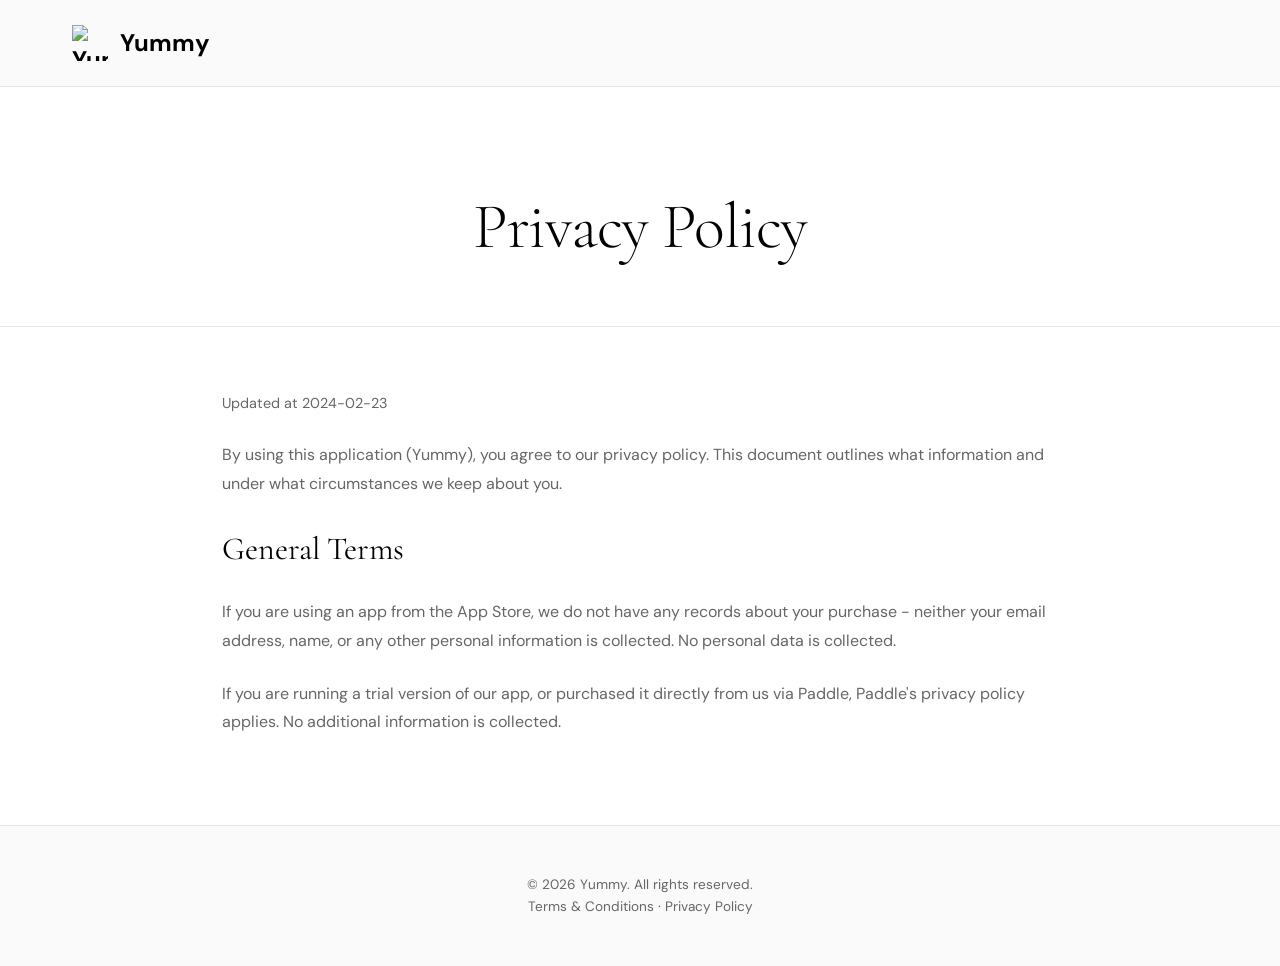
==== privacy/index.html @ 9a94268c "Deploy 2026-02-28 12:42:55" ====
<!doctype html><html lang="en"><head><title>Yummy | Privacy Policy</title><script type="application/ld+json">{
          "@context": "https://schema.org",
          "@type": "SoftwareApplication",
          "image": "https://getyummy.app/images/logo.png",
          "name": "Yummy",
          "operatingSystem": "macOS",
          "description" : "Effortlessly download videos and music from popular video platforms and hundreds of supported websites. Convert and export them to your preferred format with just a few clicks. Perfect for archiving educational content, personal projects, and creative commons materials. Simple, fast, and no-fuss.",
          "downloadURL" : "https://github.com/YummyVideos/yummy/releases/latest/download/Yummy.zip",
          "applicationCategory": "MultimediaApplication",
          "offers": {
            "@type": "Offer",
            "price": "14.99",
            "priceCurrency": "USD"
          }
        }</script><meta charset="utf-8"><meta name="viewport" content="width=device-width,initial-scale=1,shrink-to-fit=no"><meta name="description" content="Effortlessly download videos and music from popular video platforms and hundreds of supported websites. Convert and export them to your preferred format with just a few clicks. Perfect for archiving educational content, personal projects, and creative commons materials. Simple, fast, and no-fuss."><meta name="keywords" content="video downloader, video archiving tool, media converter, mac video downloader, download educational videos, video backup tool, content archiving, mac app, media management"><meta name="robots" content="noindex"><link rel="canonical" href="https://getyummy.app"><meta property="og:type" content="website"><meta property="og:url" content="https://getyummy.app"><meta property="og:title" content="Yummy | Privacy Policy"><meta property="og:description" content="Effortlessly download videos and music from popular video platforms and hundreds of supported websites. Convert and export them to your preferred format with just a few clicks. Perfect for archiving educational content, personal projects, and creative commons materials. Simple, fast, and no-fuss."><meta property="og:image" content="https://getyummy.app/images/thumbshot.png"><meta property="twitter:card" content="summary_large_image"><meta property="twitter:url" content="https://getyummy.app"><meta property="twitter:title" content="Yummy | Privacy Policy"><meta property="twitter:description" content="Effortlessly download videos and music from popular video platforms and hundreds of supported websites. Convert and export them to your preferred format with just a few clicks. Perfect for archiving educational content, personal projects, and creative commons materials. Simple, fast, and no-fuss."><meta property="twitter:image" content="https://getyummy.app/images/thumbshot.png"><link rel="apple-touch-icon" sizes="57x57" href="favico/apple-icon-57x57.png"><link rel="apple-touch-icon" sizes="60x60" href="favico/apple-icon-60x60.png"><link rel="apple-touch-icon" sizes="72x72" href="favico/apple-icon-72x72.png"><link rel="apple-touch-icon" sizes="76x76" href="favico/apple-icon-76x76.png"><link rel="apple-touch-icon" sizes="114x114" href="favico/apple-icon-114x114.png"><link rel="apple-touch-icon" sizes="120x120" href="favico/apple-icon-120x120.png"><link rel="apple-touch-icon" sizes="144x144" href="favico/apple-icon-144x144.png"><link rel="apple-touch-icon" sizes="152x152" href="favico/apple-icon-152x152.png"><link rel="apple-touch-icon" sizes="180x180" href="favico/apple-icon-180x180.png"><link rel="icon" type="image/png" sizes="192x192" href="favico/android-icon-192x192.png"><link rel="icon" type="image/png" sizes="32x32" href="favico/favicon-32x32.png"><link rel="icon" type="image/png" sizes="96x96" href="favico/favicon-96x96.png"><link rel="icon" type="image/png" sizes="16x16" href="favico/favicon-16x16.png"><link rel="manifest" href="manifest.json"><meta name="msapplication-TileColor" content="#ffffff"><meta name="msapplication-TileImage" content="favico/ms-icon-144x144.png"><meta name="theme-color" content="#ffffff"><link rel="preconnect" href="https://fonts.googleapis.com"><link rel="preconnect" href="https://fonts.gstatic.com" crossorigin><link href="https://fonts.googleapis.com/css2?family=DM+Sans:wght@400;500;700&family=Cormorant+Garamond:wght@300;400&display=swap" rel="stylesheet"><style>:root{--primary:#000;--secondary:#666;--accent:#0066FF;--bg:#FAFAFA;--white:#FFF;--border:#E5E5E5}*{margin:0;padding:0;box-sizing:border-box}body{font-family:'DM Sans',-apple-system,BlinkMacSystemFont,sans-serif;color:var(--primary);background:var(--bg);line-height:1.6;-webkit-font-smoothing:antialiased}.container{max-width:900px;margin:0 auto;padding:0 2rem}nav{position:fixed;top:0;left:0;right:0;background:rgba(250,250,250,.95);backdrop-filter:blur(20px);z-index:1000;border-bottom:1px solid var(--border)}.nav-content{max-width:1200px;margin:0 auto;padding:1.5rem 2rem;display:flex;justify-content:space-between;align-items:center}.logo{display:flex;align-items:center;gap:.75rem;font-size:1.5rem;font-weight:700;text-decoration:none;color:var(--primary)}.logo img{width:36px;height:36px}.hero{padding:12rem 0 4rem;text-align:center;background:var(--white);border-bottom:1px solid var(--border)}.hero h1{font-family:'Cormorant Garamond',serif;font-size:clamp(2.5rem,6vw,4rem);font-weight:300;line-height:1.1;letter-spacing:-.02em}.content{padding:4rem 0;background:var(--white)}.content p{margin-bottom:1.5rem;color:var(--secondary);line-height:1.8}.content h2{font-family:'Cormorant Garamond',serif;font-size:2rem;font-weight:400;margin:3rem 0 1.5rem;color:var(--primary)}.content h2:first-of-type{margin-top:0}.content a{color:var(--primary);text-decoration:underline}.content a:hover{color:var(--accent)}.updated{color:var(--secondary);font-size:.9rem;margin-bottom:2rem}footer{padding:3rem 0;border-top:1px solid var(--border);text-align:center}.footer-content{max-width:900px;margin:0 auto}.footer-links{font-size:.85rem;color:var(--secondary)}.footer-links a{color:var(--secondary);text-decoration:none;transition:color .2s}.footer-links a:hover{color:var(--primary)}@media (max-width:768px){.hero{padding:10rem 0 3rem}.content{padding:3rem 0}.content h2{font-size:1.5rem}}</style><script async src="https://cdn.paddle.com/paddle/paddle.js" onload="Paddle.Setup({vendor:8559})"></script><script async src="https://www.googletagmanager.com/gtag/js?id=G-8RJ3T54GXT"></script><script>function gtag(){dataLayer.push(arguments)}window.dataLayer=window.dataLayer||[],gtag("js",new Date),gtag("config","G-8RJ3T54GXT")</script></head><body><nav><div class="nav-content"><a href="index.html" class="logo"><img src="images/logo.png" alt="Yummy Logo"> <span>Yummy</span></a></div></nav><section class="hero"><div class="container"><h1>Privacy Policy</h1></div></section><section class="content"><div class="container"><p class="updated">Updated at 2024-02-23</p><p>By using this application (Yummy), you agree to our privacy policy. This document outlines what information and under what circumstances we keep about you.</p><h2>General Terms</h2><p>If you are using an app from the App Store, we do not have any records about your purchase - neither your email address, name, or any other personal information is collected. No personal data is collected.</p><p>If you are running a trial version of our app, or purchased it directly from us via Paddle, Paddle's privacy policy applies. No additional information is collected.</p></div></section><footer><div class="container"><div class="footer-content"><div class="footer-links"><p>© 2026 Yummy. All rights reserved.</p><p><a href="https://getyummy.app/tos.html">Terms & Conditions</a> · <a href="/privacy.html">Privacy Policy</a></p></div></div></div></footer></body></html>
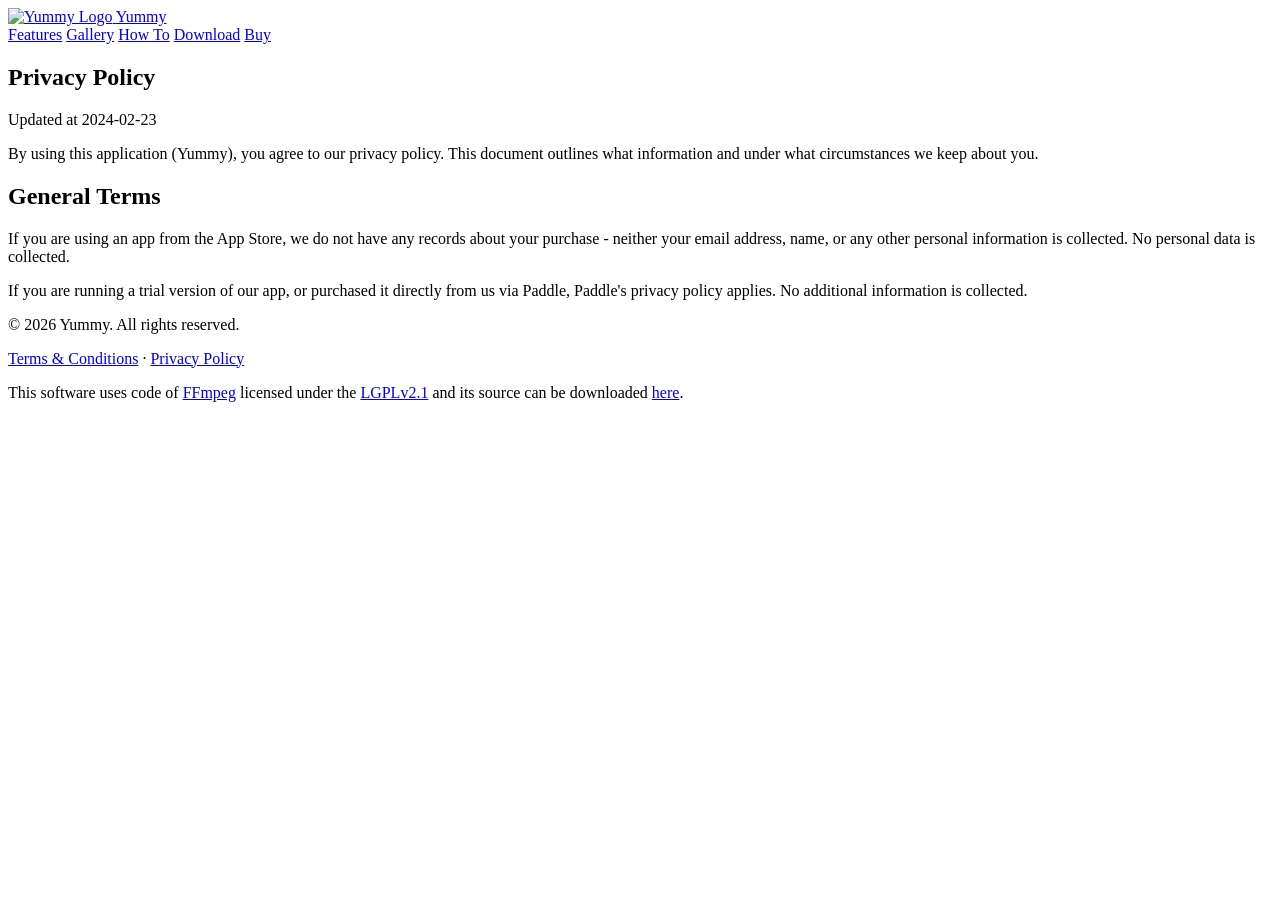
==== commit 88cce49c: "Deploy 2026-02-28 13:26:47" ====
--- a/privacy/index.html
+++ b/privacy/index.html
@@ -1,4 +1,4 @@
-<!doctype html><html lang="en"><head><title>Yummy | Privacy Policy</title><script type="application/ld+json">{
+<!doctype html><html lang="en"><head><title>Yummy | The Ultimate Video Downloader for Mac</title><script type="application/ld+json">{
           "@context": "https://schema.org",
           "@type": "SoftwareApplication",
           "image": "https://getyummy.app/images/logo.png",
@@ -12,4 +12,4 @@
             "price": "14.99",
             "priceCurrency": "USD"
           }
-        }</script><meta charset="utf-8"><meta name="viewport" content="width=device-width,initial-scale=1,shrink-to-fit=no"><meta name="description" content="Effortlessly download videos and music from popular video platforms and hundreds of supported websites. Convert and export them to your preferred format with just a few clicks. Perfect for archiving educational content, personal projects, and creative commons materials. Simple, fast, and no-fuss."><meta name="keywords" content="video downloader, video archiving tool, media converter, mac video downloader, download educational videos, video backup tool, content archiving, mac app, media management"><meta name="robots" content="noindex"><link rel="canonical" href="https://getyummy.app"><meta property="og:type" content="website"><meta property="og:url" content="https://getyummy.app"><meta property="og:title" content="Yummy | Privacy Policy"><meta property="og:description" content="Effortlessly download videos and music from popular video platforms and hundreds of supported websites. Convert and export them to your preferred format with just a few clicks. Perfect for archiving educational content, personal projects, and creative commons materials. Simple, fast, and no-fuss."><meta property="og:image" content="https://getyummy.app/images/thumbshot.png"><meta property="twitter:card" content="summary_large_image"><meta property="twitter:url" content="https://getyummy.app"><meta property="twitter:title" content="Yummy | Privacy Policy"><meta property="twitter:description" content="Effortlessly download videos and music from popular video platforms and hundreds of supported websites. Convert and export them to your preferred format with just a few clicks. Perfect for archiving educational content, personal projects, and creative commons materials. Simple, fast, and no-fuss."><meta property="twitter:image" content="https://getyummy.app/images/thumbshot.png"><link rel="apple-touch-icon" sizes="57x57" href="favico/apple-icon-57x57.png"><link rel="apple-touch-icon" sizes="60x60" href="favico/apple-icon-60x60.png"><link rel="apple-touch-icon" sizes="72x72" href="favico/apple-icon-72x72.png"><link rel="apple-touch-icon" sizes="76x76" href="favico/apple-icon-76x76.png"><link rel="apple-touch-icon" sizes="114x114" href="favico/apple-icon-114x114.png"><link rel="apple-touch-icon" sizes="120x120" href="favico/apple-icon-120x120.png"><link rel="apple-touch-icon" sizes="144x144" href="favico/apple-icon-144x144.png"><link rel="apple-touch-icon" sizes="152x152" href="favico/apple-icon-152x152.png"><link rel="apple-touch-icon" sizes="180x180" href="favico/apple-icon-180x180.png"><link rel="icon" type="image/png" sizes="192x192" href="favico/android-icon-192x192.png"><link rel="icon" type="image/png" sizes="32x32" href="favico/favicon-32x32.png"><link rel="icon" type="image/png" sizes="96x96" href="favico/favicon-96x96.png"><link rel="icon" type="image/png" sizes="16x16" href="favico/favicon-16x16.png"><link rel="manifest" href="manifest.json"><meta name="msapplication-TileColor" content="#ffffff"><meta name="msapplication-TileImage" content="favico/ms-icon-144x144.png"><meta name="theme-color" content="#ffffff"><link rel="preconnect" href="https://fonts.googleapis.com"><link rel="preconnect" href="https://fonts.gstatic.com" crossorigin><link href="https://fonts.googleapis.com/css2?family=DM+Sans:wght@400;500;700&family=Cormorant+Garamond:wght@300;400&display=swap" rel="stylesheet"><style>:root{--primary:#000;--secondary:#666;--accent:#0066FF;--bg:#FAFAFA;--white:#FFF;--border:#E5E5E5}*{margin:0;padding:0;box-sizing:border-box}body{font-family:'DM Sans',-apple-system,BlinkMacSystemFont,sans-serif;color:var(--primary);background:var(--bg);line-height:1.6;-webkit-font-smoothing:antialiased}.container{max-width:900px;margin:0 auto;padding:0 2rem}nav{position:fixed;top:0;left:0;right:0;background:rgba(250,250,250,.95);backdrop-filter:blur(20px);z-index:1000;border-bottom:1px solid var(--border)}.nav-content{max-width:1200px;margin:0 auto;padding:1.5rem 2rem;display:flex;justify-content:space-between;align-items:center}.logo{display:flex;align-items:center;gap:.75rem;font-size:1.5rem;font-weight:700;text-decoration:none;color:var(--primary)}.logo img{width:36px;height:36px}.hero{padding:12rem 0 4rem;text-align:center;background:var(--white);border-bottom:1px solid var(--border)}.hero h1{font-family:'Cormorant Garamond',serif;font-size:clamp(2.5rem,6vw,4rem);font-weight:300;line-height:1.1;letter-spacing:-.02em}.content{padding:4rem 0;background:var(--white)}.content p{margin-bottom:1.5rem;color:var(--secondary);line-height:1.8}.content h2{font-family:'Cormorant Garamond',serif;font-size:2rem;font-weight:400;margin:3rem 0 1.5rem;color:var(--primary)}.content h2:first-of-type{margin-top:0}.content a{color:var(--primary);text-decoration:underline}.content a:hover{color:var(--accent)}.updated{color:var(--secondary);font-size:.9rem;margin-bottom:2rem}footer{padding:3rem 0;border-top:1px solid var(--border);text-align:center}.footer-content{max-width:900px;margin:0 auto}.footer-links{font-size:.85rem;color:var(--secondary)}.footer-links a{color:var(--secondary);text-decoration:none;transition:color .2s}.footer-links a:hover{color:var(--primary)}@media (max-width:768px){.hero{padding:10rem 0 3rem}.content{padding:3rem 0}.content h2{font-size:1.5rem}}</style><script async src="https://cdn.paddle.com/paddle/paddle.js" onload="Paddle.Setup({vendor:8559})"></script><script async src="https://www.googletagmanager.com/gtag/js?id=G-8RJ3T54GXT"></script><script>function gtag(){dataLayer.push(arguments)}window.dataLayer=window.dataLayer||[],gtag("js",new Date),gtag("config","G-8RJ3T54GXT")</script></head><body><nav><div class="nav-content"><a href="index.html" class="logo"><img src="images/logo.png" alt="Yummy Logo"> <span>Yummy</span></a></div></nav><section class="hero"><div class="container"><h1>Privacy Policy</h1></div></section><section class="content"><div class="container"><p class="updated">Updated at 2024-02-23</p><p>By using this application (Yummy), you agree to our privacy policy. This document outlines what information and under what circumstances we keep about you.</p><h2>General Terms</h2><p>If you are using an app from the App Store, we do not have any records about your purchase - neither your email address, name, or any other personal information is collected. No personal data is collected.</p><p>If you are running a trial version of our app, or purchased it directly from us via Paddle, Paddle's privacy policy applies. No additional information is collected.</p></div></section><footer><div class="container"><div class="footer-content"><div class="footer-links"><p>© 2026 Yummy. All rights reserved.</p><p><a href="https://getyummy.app/tos.html">Terms & Conditions</a> · <a href="/privacy.html">Privacy Policy</a></p></div></div></div></footer></body></html>+        }</script><meta charset="utf-8"><meta name="viewport" content="width=device-width,initial-scale=1,shrink-to-fit=no"><meta name="description" content="Effortlessly download videos and music from popular video platforms and hundreds of supported websites. Convert and export them to your preferred format with just a few clicks. Perfect for archiving educational content, personal projects, and creative commons materials. Simple, fast, and no-fuss."><meta name="keywords" content="video downloader, video archiving tool, media converter, mac video downloader, download educational videos, video backup tool, content archiving, mac app, media management"><link rel="canonical" href="https://getyummy.app"><meta property="og:type" content="website"><meta property="og:url" content="https://getyummy.app"><meta property="og:title" content="Yummy | The Ultimate Video Downloader for Mac"><meta property="og:description" content="Effortlessly download videos and music from popular video platforms and hundreds of supported websites. Convert and export them to your preferred format with just a few clicks. Perfect for archiving educational content, personal projects, and creative commons materials. Simple, fast, and no-fuss."><meta property="og:image" content="https://getyummy.app/images/thumbshot.png"><meta property="twitter:card" content="summary_large_image"><meta property="twitter:url" content="https://getyummy.app"><meta property="twitter:title" content="Yummy | The Ultimate Video Downloader for Mac"><meta property="twitter:description" content="Effortlessly download videos and music from popular video platforms and hundreds of supported websites. Convert and export them to your preferred format with just a few clicks. Perfect for archiving educational content, personal projects, and creative commons materials. Simple, fast, and no-fuss."><meta property="twitter:image" content="https://getyummy.app/images/thumbshot.png"><link rel="apple-touch-icon" sizes="57x57" href="../favico/apple-icon-57x57.png"><link rel="apple-touch-icon" sizes="60x60" href="../favico/apple-icon-60x60.png"><link rel="apple-touch-icon" sizes="72x72" href="../favico/apple-icon-72x72.png"><link rel="apple-touch-icon" sizes="76x76" href="../favico/apple-icon-76x76.png"><link rel="apple-touch-icon" sizes="114x114" href="../favico/apple-icon-114x114.png"><link rel="apple-touch-icon" sizes="120x120" href="../favico/apple-icon-120x120.png"><link rel="apple-touch-icon" sizes="144x144" href="../favico/apple-icon-144x144.png"><link rel="apple-touch-icon" sizes="152x152" href="../favico/apple-icon-152x152.png"><link rel="apple-touch-icon" sizes="180x180" href="../favico/apple-icon-180x180.png"><link rel="icon" type="image/png" sizes="192x192" href="../favico/android-icon-192x192.png"><link rel="icon" type="image/png" sizes="32x32" href="../favico/favicon-32x32.png"><link rel="icon" type="image/png" sizes="96x96" href="../favico/favicon-96x96.png"><link rel="icon" type="image/png" sizes="16x16" href="../favico/favicon-16x16.png"><meta name="msapplication-TileColor" content="#ffffff"><meta name="msapplication-TileImage" content="../favico/ms-icon-144x144.png"><meta name="theme-color" content="#ffffff"><link rel="preconnect" href="https://fonts.googleapis.com"><link rel="preconnect" href="https://fonts.gstatic.com" crossorigin><link href="https://fonts.googleapis.com/css2?family=DM+Sans:wght@400;500;700&family=Cormorant+Garamond:wght@300;400&display=swap" rel="stylesheet"><link rel="stylesheet" href="https://cdn.jsdelivr.net/npm/swiper@11/swiper-bundle.min.css"><link rel="stylesheet" href="https://cdn.getyummy.app/css/style.min.css"><script async src="https://www.googletagmanager.com/gtag/js?id=G-8RJ3T54GXT"></script><script>function gtag(){dataLayer.push(arguments)}window.dataLayer=window.dataLayer||[],gtag("js",new Date),gtag("config","G-8RJ3T54GXT")</script></head><body><nav><div class="nav-content"><a href="../" class="logo"><img src="https://cdn.getyummy.app/images/logo.webp" alt="Yummy Logo" loading="lazy"> <span>Yummy</span></a><div class="nav-links"><a href="../#features">Features</a> <a href="../#gallery">Gallery</a> <a href="../#how-to">How To</a> <a href="https://github.com/YummyVideos/yummy/releases/latest/download/Yummy.zip" class="btn btn-navbar">Download</a> <a class="btn btn-navbar" target="_blank" href="#">Buy</a></div></div></nav><section class="hero"><div class="container"><h1>Privacy Policy</h1></div></section><section class="content"><div class="container"><p class="updated">Updated at 2024-02-23</p><p>By using this application (Yummy), you agree to our privacy policy. This document outlines what information and under what circumstances we keep about you.</p><h2>General Terms</h2><p>If you are using an app from the App Store, we do not have any records about your purchase - neither your email address, name, or any other personal information is collected. No personal data is collected.</p><p>If you are running a trial version of our app, or purchased it directly from us via Paddle, Paddle's privacy policy applies. No additional information is collected.</p></div></section><footer><div class="container"><div class="footer-content"><div class="footer-links"><p>© 2026 Yummy. All rights reserved.</p><p><a href="../tos/">Terms & Conditions</a> · <a href="../privacy/">Privacy Policy</a></p><p style="margin-top:.5rem">This software uses code of <a href="http://ffmpeg.org">FFmpeg</a> licensed under the <a href="http://www.gnu.org/licenses/old-licenses/lgpl-2.1.html">LGPLv2.1</a> and its source can be downloaded <a href="https://getyummy.app/ffmpeg.zip">here</a>.</p></div></div></div></footer><script src="https://cdn.jsdelivr.net/npm/swiper@11/swiper-bundle.min.js"></script><script src="https://cdn.jsdelivr.net/combine/npm/jquery@3.5.1/dist/jquery.min.js,npm/bootstrap@4.5.3/dist/js/bootstrap.bundle.min.js" crossorigin="anonymous"></script><script>let swiper=new Swiper(".screenshotSwiper",{slidesPerView:1,spaceBetween:30,loop:!0,centeredSlides:!0,pagination:{el:".swiper-pagination",clickable:!0},navigation:{nextEl:".swiper-button-next",prevEl:".swiper-button-prev"},autoplay:{delay:4e3,disableOnInteraction:!1},breakpoints:{768:{slidesPerView:1.5}}});function doBuy(){}</script></body></html>
